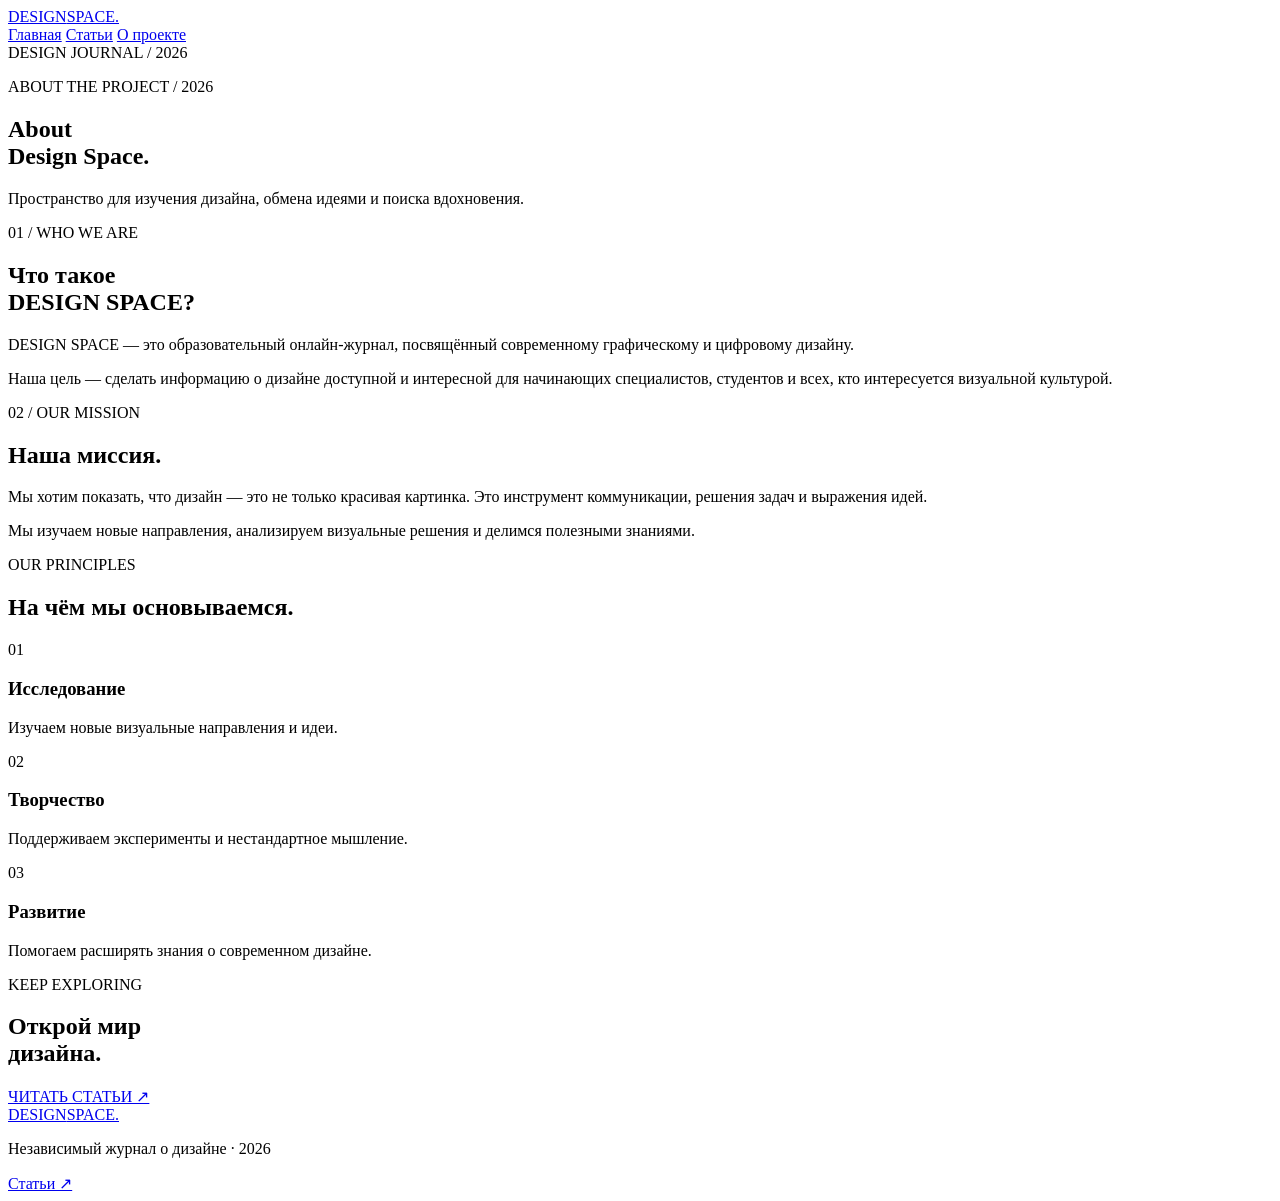
==== about.html @ 2e9f9f89 "Create about.html" ====
<!DOCTYPE html>
<html lang="ru">
<head>
    <meta charset="UTF-8">
    <meta name="viewport" content="width=device-width, initial-scale=1.0">
    <title>DESIGN SPACE — О проекте</title>
    <link rel="stylesheet" href="style.css">
</head>
<body>

<header class="header">
    <a href="index.html" class="logo">DESIGN<span>SPACE.</span></a>
    <nav>
        <a href="index.html">Главная</a>
        <a href="articles.html">Статьи</a>
        <a href="about.html" class="active">О проекте</a>
    </nav>
    <div class="header-label">DESIGN JOURNAL / 2026</div>
</header>

<main>
    <section class="page-hero">
        <p class="eyebrow">ABOUT THE PROJECT / 2026</p>
        <h1>About<br><span>Design Space.</span></h1>
        <p>Пространство для изучения дизайна, обмена идеями и поиска вдохновения.</p>
    </section>

    <section class="about-content">
        <div class="section-number">01 / WHO WE ARE</div>
        <div>
            <h2>Что такое<br>DESIGN SPACE?</h2>
            <p>DESIGN SPACE — это образовательный онлайн-журнал, посвящённый современному графическому и цифровому дизайну.</p>
            <p>Наша цель — сделать информацию о дизайне доступной и интересной для начинающих специалистов, студентов и всех, кто интересуется визуальной культурой.</p>
        </div>
    </section>

    <section class="about-content">
        <div class="section-number">02 / OUR MISSION</div>
        <div>
            <h2>Наша миссия.</h2>
            <p>Мы хотим показать, что дизайн — это не только красивая картинка. Это инструмент коммуникации, решения задач и выражения идей.</p>
            <p>Мы изучаем новые направления, анализируем визуальные решения и делимся полезными знаниями.</p>
        </div>
    </section>

    <section class="values">
        <p class="eyebrow">OUR PRINCIPLES</p>
        <h2>На чём мы основываемся.</h2>

        <div class="value-grid">
            <div class="value-card">
                <span>01</span>
                <h3>Исследование</h3>
                <p>Изучаем новые визуальные направления и идеи.</p>
            </div>
            <div class="value-card">
                <span>02</span>
                <h3>Творчество</h3>
                <p>Поддерживаем эксперименты и нестандартное мышление.</p>
            </div>
            <div class="value-card">
                <span>03</span>
                <h3>Развитие</h3>
                <p>Помогаем расширять знания о современном дизайне.</p>
            </div>
        </div>
    </section>

    <section class="bottom-link">
        <div>
            <p class="eyebrow">KEEP EXPLORING</p>
            <h2>Открой мир<br>дизайна.</h2>
        </div>
        <a href="articles.html" class="button">ЧИТАТЬ СТАТЬИ ↗</a>
    </section>
</main>

<footer>
    <a href="index.html" class="logo">DESIGN<span>SPACE.</span></a>
    <p>Независимый журнал о дизайне · 2026</p>
    <a href="articles.html">Статьи ↗</a>
</footer>

</body>
</html>
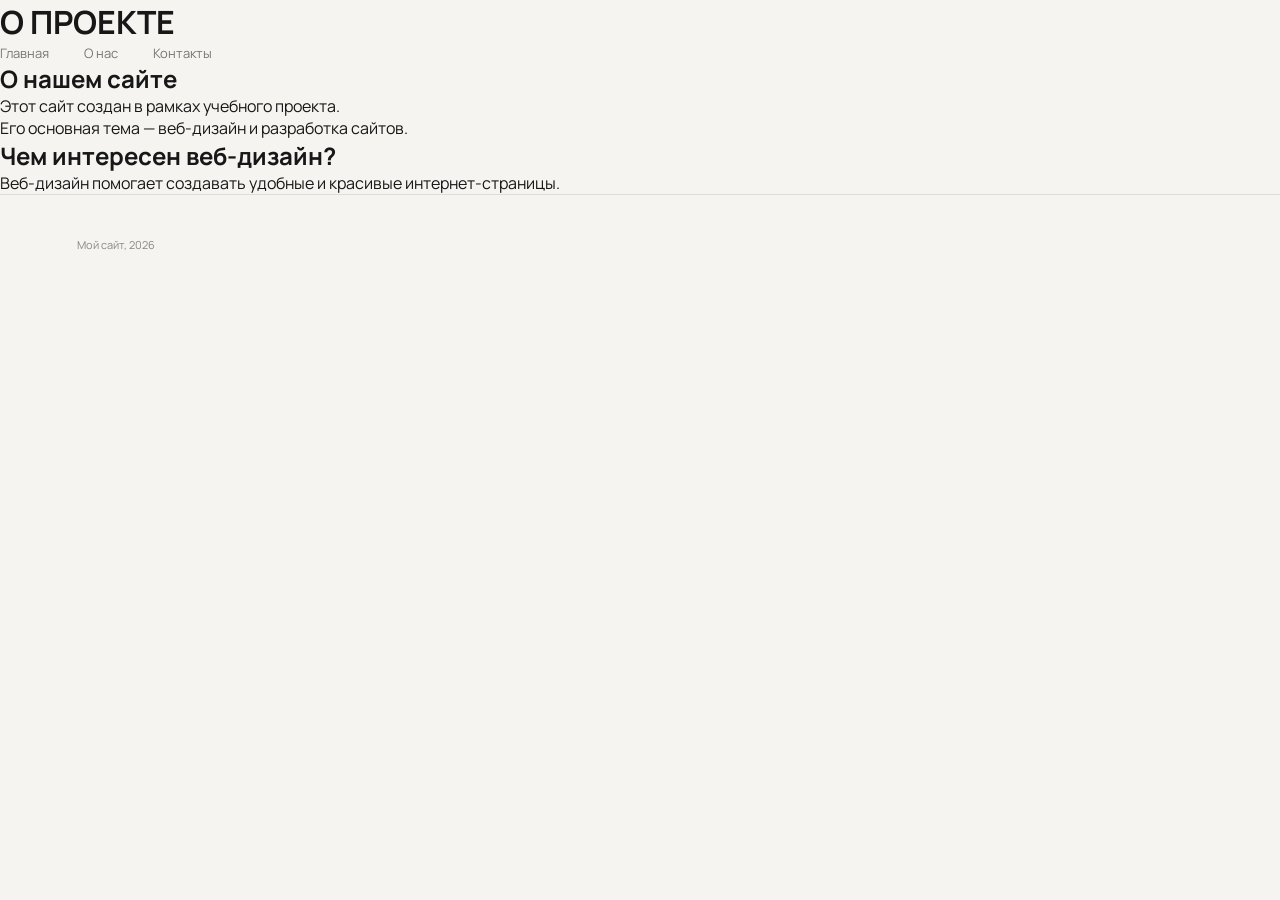
==== commit 03ca683a: "Update about.html" ====
--- a/about.html
+++ b/about.html
@@ -1,85 +1,34 @@
+
 
 <!DOCTYPE html>
 <html lang="ru">
 <head>
     <meta charset="UTF-8">
-    <meta name="viewport" content="width=device-width, initial-scale=1.0">
-    <title>DESIGN SPACE — О проекте</title>
+    <title>О нас</title>
     <link rel="stylesheet" href="style.css">
 </head>
 <body>
 
-<header class="header">
-    <a href="index.html" class="logo">DESIGN<span>SPACE.</span></a>
+<header>
+    <h1>О ПРОЕКТЕ</h1>
     <nav>
         <a href="index.html">Главная</a>
-        <a href="articles.html">Статьи</a>
-        <a href="about.html" class="active">О проекте</a>
+        <a href="about.html">О нас</a>
+        <a href="contacts.html">Контакты</a>
     </nav>
-    <div class="header-label">DESIGN JOURNAL / 2026</div>
 </header>
 
 <main>
-    <section class="page-hero">
-        <p class="eyebrow">ABOUT THE PROJECT / 2026</p>
-        <h1>About<br><span>Design Space.</span></h1>
-        <p>Пространство для изучения дизайна, обмена идеями и поиска вдохновения.</p>
-    </section>
+    <h2>О нашем сайте</h2>
+    <p>Этот сайт создан в рамках учебного проекта.</p>
+    <p>Его основная тема — веб-дизайн и разработка сайтов.</p>
 
-    <section class="about-content">
-        <div class="section-number">01 / WHO WE ARE</div>
-        <div>
-            <h2>Что такое<br>DESIGN SPACE?</h2>
-            <p>DESIGN SPACE — это образовательный онлайн-журнал, посвящённый современному графическому и цифровому дизайну.</p>
-            <p>Наша цель — сделать информацию о дизайне доступной и интересной для начинающих специалистов, студентов и всех, кто интересуется визуальной культурой.</p>
-        </div>
-    </section>
-
-    <section class="about-content">
-        <div class="section-number">02 / OUR MISSION</div>
-        <div>
-            <h2>Наша миссия.</h2>
-            <p>Мы хотим показать, что дизайн — это не только красивая картинка. Это инструмент коммуникации, решения задач и выражения идей.</p>
-            <p>Мы изучаем новые направления, анализируем визуальные решения и делимся полезными знаниями.</p>
-        </div>
-    </section>
-
-    <section class="values">
-        <p class="eyebrow">OUR PRINCIPLES</p>
-        <h2>На чём мы основываемся.</h2>
-
-        <div class="value-grid">
-            <div class="value-card">
-                <span>01</span>
-                <h3>Исследование</h3>
-                <p>Изучаем новые визуальные направления и идеи.</p>
-            </div>
-            <div class="value-card">
-                <span>02</span>
-                <h3>Творчество</h3>
-                <p>Поддерживаем эксперименты и нестандартное мышление.</p>
-            </div>
-            <div class="value-card">
-                <span>03</span>
-                <h3>Развитие</h3>
-                <p>Помогаем расширять знания о современном дизайне.</p>
-            </div>
-        </div>
-    </section>
-
-    <section class="bottom-link">
-        <div>
-            <p class="eyebrow">KEEP EXPLORING</p>
-            <h2>Открой мир<br>дизайна.</h2>
-        </div>
-        <a href="articles.html" class="button">ЧИТАТЬ СТАТЬИ ↗</a>
-    </section>
+    <h2>Чем интересен веб-дизайн?</h2>
+    <p>Веб-дизайн помогает создавать удобные и красивые интернет-страницы.</p>
 </main>
 
 <footer>
-    <a href="index.html" class="logo">DESIGN<span>SPACE.</span></a>
-    <p>Независимый журнал о дизайне · 2026</p>
-    <a href="articles.html">Статьи ↗</a>
+    <p>Мой сайт, 2026</p>
 </footer>
 
 </body>
--- a/style.css
+++ b/style.css
@@ -0,0 +1,503 @@
+
+@import url('https://fonts.googleapis.com/css2?family=Manrope:wght@400;500;600;700;800&display=swap');
+
+* {
+    margin: 0;
+    padding: 0;
+    box-sizing: border-box;
+}
+
+html {
+    scroll-behavior: smooth;
+}
+
+body {
+    background: #f5f4f0;
+    color: #171717;
+    font-family: 'Manrope', sans-serif;
+}
+
+a {
+    text-decoration: none;
+    color: inherit;
+}
+
+/* HEADER */
+
+.header {
+    height: 85px;
+    padding: 0 6%;
+    display: flex;
+    align-items: center;
+    justify-content: space-between;
+    border-bottom: 1px solid #deddd8;
+}
+
+.logo {
+    font-size: 23px;
+    font-weight: 800;
+    letter-spacing: -1.5px;
+}
+
+.logo span {
+    color: #a1a092;
+}
+
+nav {
+    display: flex;
+    gap: 35px;
+}
+
+nav a {
+    font-size: 13px;
+    color: #777;
+    transition: 0.3s;
+}
+
+nav a:hover,
+nav a.active {
+    color: #171717;
+}
+
+.header-label {
+    font-size: 10px;
+    letter-spacing: 1px;
+    color: #888;
+}
+
+/* GENERAL */
+
+.eyebrow {
+    font-size: 11px;
+    font-weight: 700;
+    letter-spacing: 2px;
+    color: #88877d;
+}
+
+.section-number {
+    font-size: 11px;
+    letter-spacing: 1px;
+    color: #88877d;
+}
+
+.hero,
+.page-hero {
+    padding: 100px 10% 90px;
+    border-bottom: 1px solid #deddd8;
+}
+
+.hero h1,
+.page-hero h1 {
+    font-size: clamp(65px, 11vw, 150px);
+    line-height: 0.92;
+    letter-spacing: -9px;
+    font-weight: 800;
+    margin: 35px 0;
+}
+
+.hero h1 span,
+.page-hero h1 span {
+    color: #a1a092;
+}
+
+.hero-bottom {
+    display: flex;
+    align-items: end;
+    justify-content: space-between;
+    gap: 30px;
+}
+
+.hero-bottom p,
+.page-hero > p:last-child {
+    max-width: 390px;
+    font-size: 15px;
+    line-height: 1.8;
+    color: #777;
+}
+
+/* BUTTON */
+
+.button {
+    display: inline-block;
+    border: 1px solid #171717;
+    padding: 17px 25px;
+    font-size: 11px;
+    font-weight: 700;
+    letter-spacing: 1px;
+    transition: 0.3s;
+}
+
+.button:hover {
+    background: #171717;
+    color: white;
+}
+
+/* INTRO */
+
+.intro,
+.about-content {
+    padding: 100px 10%;
+    display: grid;
+    grid-template-columns: 1fr 2fr;
+    gap: 40px;
+    border-bottom: 1px solid #deddd8;
+}
+
+.intro h2,
+.about-content h2 {
+    font-size: 48px;
+    line-height: 1.1;
+    letter-spacing: -2px;
+    margin-bottom: 25px;
+}
+
+.intro p,
+.about-content p {
+    max-width: 600px;
+    font-size: 14px;
+    line-height: 1.9;
+    color: #777;
+    margin-bottom: 15px;
+}
+
+/* PROJECTS */
+
+.projects {
+    padding: 100px 10%;
+}
+
+.section-heading {
+    display: flex;
+    justify-content: space-between;
+    align-items: end;
+    margin-bottom: 45px;
+}
+
+.section-heading h2,
+.values h2 {
+    font-size: 42px;
+    letter-spacing: -2px;
+    margin-top: 15px;
+}
+
+.section-heading > span {
+    color: #888;
+    font-size: 12px;
+}
+
+.project-grid {
+    display: grid;
+    grid-template-columns: repeat(3, 1fr);
+    gap: 25px;
+}
+
+.project-image {
+    height: 320px;
+    position: relative;
+    overflow: hidden;
+    display: flex;
+    justify-content: center;
+    align-items: center;
+    margin-bottom: 22px;
+}
+
+.project-image > span {
+    position: absolute;
+    top: 20px;
+    left: 20px;
+    font-size: 12px;
+}
+
+.image-one {
+    background: #d7d4c9;
+}
+
+.image-two {
+    background: #c5c4b7;
+}
+
+.image-three {
+    background: #b8b6aa;
+}
+
+.abstract-shape {
+    width: 150px;
+    height: 200px;
+    background: #242424;
+    transform: rotate(25deg);
+}
+
+.circle-shape {
+    width: 180px;
+    height: 180px;
+    border-radius: 50%;
+    border: 35px solid #272727;
+}
+
+.square-shape {
+    width: 150px;
+    height: 150px;
+    background: #292929;
+    transform: rotate(45deg);
+}
+
+.project-card h3 {
+    font-size: 18px;
+    margin-bottom: 10px;
+}
+
+.project-card p {
+    font-size: 13px;
+    color: #888;
+    line-height: 1.7;
+}
+
+/* QUOTE */
+
+.quote {
+    background: #222;
+    color: #f5f4f0;
+    padding: 100px 10%;
+    text-align: center;
+}
+
+.quote p {
+    font-size: clamp(30px, 5vw, 65px);
+    font-weight: 700;
+    letter-spacing: -3px;
+    margin-bottom: 25px;
+}
+
+.quote span {
+    font-size: 10px;
+    letter-spacing: 2px;
+    color: #aaa;
+}
+
+/* BOTTOM LINK */
+
+.bottom-link {
+    padding: 100px 10%;
+    display: flex;
+    justify-content: space-between;
+    align-items: end;
+}
+
+.bottom-link h2 {
+    font-size: 55px;
+    line-height: 1;
+    letter-spacing: -3px;
+    margin-top: 20px;
+}
+
+/* ARTICLES */
+
+.page-hero {
+    padding-top: 120px;
+    padding-bottom: 100px;
+}
+
+.page-hero > p:last-child {
+    margin-top: 25px;
+}
+
+.articles-list {
+    padding: 30px 10% 100px;
+}
+
+.article {
+    display: grid;
+    grid-template-columns: 70px 1fr auto;
+    gap: 30px;
+    padding: 45px 0;
+    border-bottom: 1px solid #d9d8d2;
+    align-items: start;
+}
+
+.article-number {
+    font-size: 14px;
+    color: #999;
+}
+
+.article-content span {
+    font-size: 10px;
+    letter-spacing: 1px;
+    color: #999;
+}
+
+.article-content h2 {
+    font-size: 27px;
+    margin: 15px 0;
+    letter-spacing: -1px;
+}
+
+.article-content p {
+    font-size: 14px;
+    line-height: 1.8;
+    color: #777;
+    max-width: 600px;
+}
+
+.article-tag {
+    border: 1px solid #ccc;
+    padding: 9px 13px;
+    font-size: 10px;
+    letter-spacing: 1px;
+}
+
+/* ABOUT */
+
+.values {
+    padding: 100px 10%;
+}
+
+.values h2 {
+    margin-bottom: 45px;
+}
+
+.value-grid {
+    display: grid;
+    grid-template-columns: repeat(3, 1fr);
+    gap: 20px;
+}
+
+.value-card {
+    padding: 30px;
+    border: 1px solid #deddd8;
+    min-height: 200px;
+}
+
+.value-card span {
+    font-size: 12px;
+    color: #999;
+}
+
+.value-card h3 {
+    margin: 35px 0 12px;
+    font-size: 20px;
+}
+
+.value-card p {
+    font-size: 13px;
+    line-height: 1.7;
+    color: #888;
+}
+
+/* FOOTER */
+
+footer {
+    min-height: 100px;
+    padding: 30px 6%;
+    border-top: 1px solid #deddd8;
+    display: flex;
+    justify-content: space-between;
+    align-items: center;
+    gap: 20px;
+}
+
+footer p,
+footer > a:last-child {
+    font-size: 11px;
+    color: #888;
+}
+
+/* ADAPTIVE */
+
+@media (max-width: 768px) {
+    .header {
+        height: auto;
+        padding: 25px 5%;
+        flex-wrap: wrap;
+        gap: 20px;
+    }
+
+    nav {
+        order: 3;
+        width: 100%;
+        justify-content: space-between;
+        gap: 10px;
+    }
+
+    .header-label {
+        font-size: 8px;
+    }
+
+    .hero,
+    .page-hero {
+        padding: 75px 6%;
+    }
+
+    .hero h1,
+    .page-hero h1 {
+        font-size: 65px;
+        letter-spacing: -4px;
+    }
+
+    .hero-bottom,
+    .bottom-link {
+        align-items: start;
+        flex-direction: column;
+        gap: 30px;
+    }
+
+    .intro,
+    .about-content {
+        padding: 65px 6%;
+        grid-template-columns: 1fr;
+        gap: 25px;
+    }
+
+    .intro h2,
+    .about-content h2 {
+        font-size: 37px;
+    }
+
+    .projects,
+    .values {
+        padding: 65px 6%;
+    }
+
+    .project-grid,
+    .value-grid {
+        grid-template-columns: 1fr;
+    }
+
+    .project-image {
+        height: 280px;
+    }
+
+    .section-heading h2,
+    .values h2 {
+        font-size: 32px;
+    }
+
+    .article {
+        grid-template-columns: 30px 1fr;
+        gap: 15px;
+    }
+
+    .article-tag {
+        display: none;
+    }
+
+    .article-content h2 {
+        font-size: 21px;
+    }
+
+    .quote {
+        padding: 70px 6%;
+    }
+
+    .bottom-link {
+        padding: 70px 6%;
+    }
+
+    .bottom-link h2 {
+        font-size: 45px;
+    }
+
+    footer {
+        flex-direction: column;
+        align-items: start;
+    }
+}
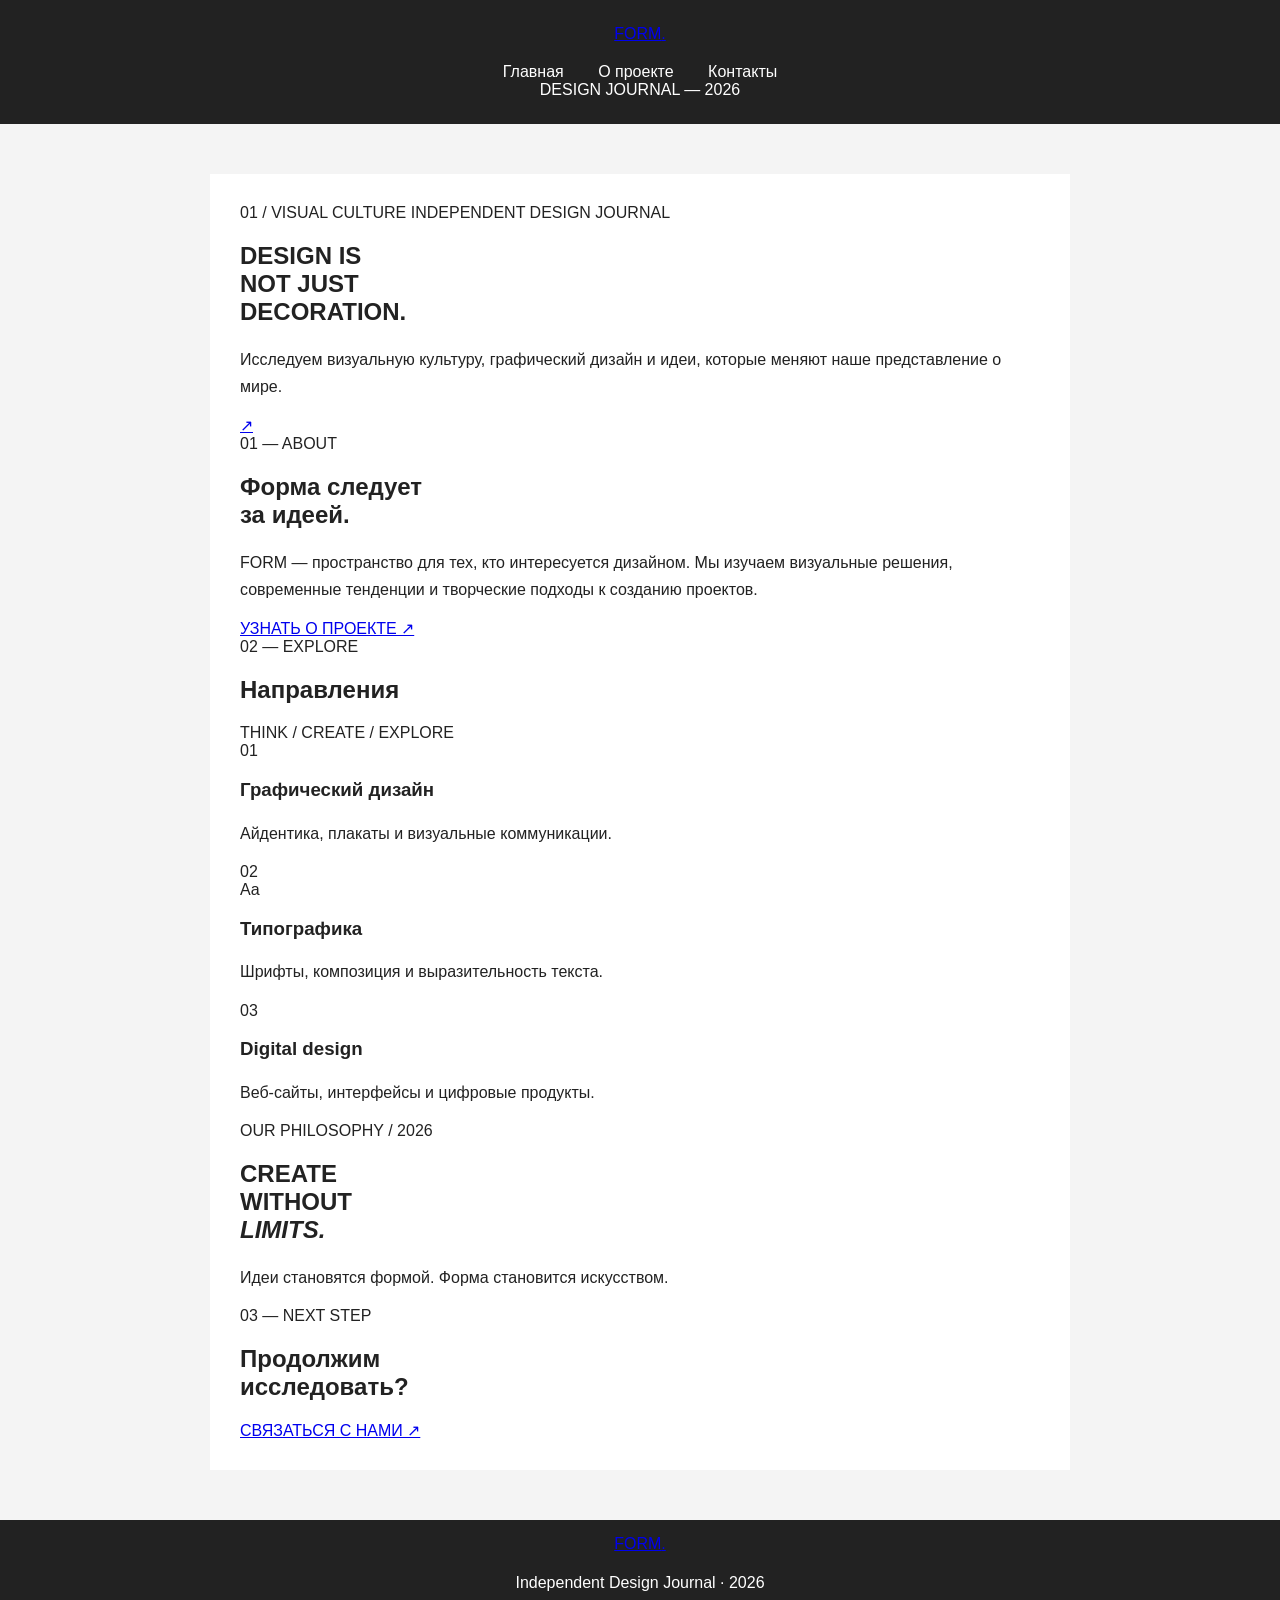
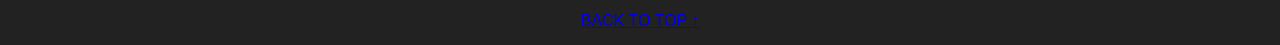
==== commit 6c99985e: "Update about.html" ====
--- a/about.html
+++ b/about.html
@@ -1,34 +1,110 @@
+
 
 
 <!DOCTYPE html>
 <html lang="ru">
 <head>
     <meta charset="UTF-8">
-    <title>О нас</title>
+    <meta name="viewport" content="width=device-width, initial-scale=1.0">
+    <title>FORM — Design Journal</title>
     <link rel="stylesheet" href="style.css">
 </head>
 <body>
 
 <header>
-    <h1>О ПРОЕКТЕ</h1>
+    <a href="index.html" class="logo">FORM<span>.</span></a>
+
     <nav>
-        <a href="index.html">Главная</a>
-        <a href="about.html">О нас</a>
+        <a href="index.html" class="active">Главная</a>
+        <a href="about.html">О проекте</a>
         <a href="contacts.html">Контакты</a>
     </nav>
+
+    <div class="header-right">DESIGN JOURNAL — 2026</div>
 </header>
 
 <main>
-    <h2>О нашем сайте</h2>
-    <p>Этот сайт создан в рамках учебного проекта.</p>
-    <p>Его основная тема — веб-дизайн и разработка сайтов.</p>
+    <section class="hero">
+        <div class="hero-top">
+            <span>01 / VISUAL CULTURE</span>
+            <span>INDEPENDENT DESIGN JOURNAL</span>
+        </div>
 
-    <h2>Чем интересен веб-дизайн?</h2>
-    <p>Веб-дизайн помогает создавать удобные и красивые интернет-страницы.</p>
+        <h1>DESIGN IS<br>NOT JUST<br><span>DECORATION.</span></h1>
+
+        <div class="hero-bottom">
+            <p>Исследуем визуальную культуру, графический дизайн и идеи, которые меняют наше представление о мире.</p>
+            <a href="about.html" class="round-link">↗</a>
+        </div>
+    </section>
+
+    <section class="intro">
+        <div class="label">01 — ABOUT</div>
+        <div class="intro-content">
+            <h2>Форма следует<br>за идеей.</h2>
+            <p>FORM — пространство для тех, кто интересуется дизайном. Мы изучаем визуальные решения, современные тенденции и творческие подходы к созданию проектов.</p>
+            <a href="about.html" class="text-link">УЗНАТЬ О ПРОЕКТЕ ↗</a>
+        </div>
+    </section>
+
+    <section class="directions">
+        <div class="section-top">
+            <div>
+                <div class="label">02 — EXPLORE</div>
+                <h2>Направления</h2>
+            </div>
+            <span>THINK / CREATE / EXPLORE</span>
+        </div>
+
+        <div class="cards">
+            <article class="direction-card">
+                <div class="visual visual-one">
+                    <span>01</span>
+                    <div class="visual-circle"></div>
+                </div>
+                <h3>Графический дизайн</h3>
+                <p>Айдентика, плакаты и визуальные коммуникации.</p>
+            </article>
+
+            <article class="direction-card">
+                <div class="visual visual-two">
+                    <span>02</span>
+                    <div class="visual-text">Aa</div>
+                </div>
+                <h3>Типографика</h3>
+                <p>Шрифты, композиция и выразительность текста.</p>
+            </article>
+
+            <article class="direction-card">
+                <div class="visual visual-three">
+                    <span>03</span>
+                    <div class="visual-square"></div>
+                </div>
+                <h3>Digital design</h3>
+                <p>Веб-сайты, интерфейсы и цифровые продукты.</p>
+            </article>
+        </div>
+    </section>
+
+    <section class="statement">
+        <span>OUR PHILOSOPHY / 2026</span>
+        <h2>CREATE<br>WITHOUT<br><em>LIMITS.</em></h2>
+        <p>Идеи становятся формой. Форма становится искусством.</p>
+    </section>
+
+    <section class="bottom">
+        <div>
+            <div class="label">03 — NEXT STEP</div>
+            <h2>Продолжим<br>исследовать?</h2>
+        </div>
+        <a href="contacts.html" class="button">СВЯЗАТЬСЯ С НАМИ ↗</a>
+    </section>
 </main>
 
 <footer>
-    <p>Мой сайт, 2026</p>
+    <a href="index.html" class="logo">FORM<span>.</span></a>
+    <p>Independent Design Journal · 2026</p>
+    <a href="#top">BACK TO TOP ↑</a>
 </footer>
 
 </body>
--- a/style.css
+++ b/style.css
@@ -1,503 +1,52 @@
 
-@import url('https://fonts.googleapis.com/css2?family=Manrope:wght@400;500;600;700;800&display=swap');
 
-* {
+body {
     margin: 0;
-    padding: 0;
-    box-sizing: border-box;
+    font-family: Arial, sans-serif;
+    background: #f4f4f4;
+    color: #222;
 }
 
-html {
-    scroll-behavior: smooth;
-}
-
-body {
-    background: #f5f4f0;
-    color: #171717;
-    font-family: 'Manrope', sans-serif;
-}
-
-a {
-    text-decoration: none;
-    color: inherit;
-}
-
-/* HEADER */
-
-.header {
-    height: 85px;
-    padding: 0 6%;
-    display: flex;
-    align-items: center;
-    justify-content: space-between;
-    border-bottom: 1px solid #deddd8;
-}
-
-.logo {
-    font-size: 23px;
-    font-weight: 800;
-    letter-spacing: -1.5px;
-}
-
-.logo span {
-    color: #a1a092;
+header {
+    background: #222;
+    color: white;
+    padding: 25px;
+    text-align: center;
 }
 
 nav {
-    display: flex;
-    gap: 35px;
+    margin-top: 20px;
 }
 
 nav a {
-    font-size: 13px;
-    color: #777;
-    transition: 0.3s;
+    color: white;
+    text-decoration: none;
+    margin: 0 15px;
 }
 
-nav a:hover,
-nav a.active {
-    color: #171717;
+nav a:hover {
+    color: #aaa;
 }
 
-.header-label {
-    font-size: 10px;
-    letter-spacing: 1px;
-    color: #888;
+main {
+    max-width: 800px;
+    margin: 50px auto;
+    padding: 30px;
+    background: white;
+    min-height: 250px;
 }
 
-/* GENERAL */
-
-.eyebrow {
-    font-size: 11px;
-    font-weight: 700;
-    letter-spacing: 2px;
-    color: #88877d;
+h2 {
+    margin-bottom: 20px;
 }
 
-.section-number {
-    font-size: 11px;
-    letter-spacing: 1px;
-    color: #88877d;
-}
-
-.hero,
-.page-hero {
-    padding: 100px 10% 90px;
-    border-bottom: 1px solid #deddd8;
-}
-
-.hero h1,
-.page-hero h1 {
-    font-size: clamp(65px, 11vw, 150px);
-    line-height: 0.92;
-    letter-spacing: -9px;
-    font-weight: 800;
-    margin: 35px 0;
-}
-
-.hero h1 span,
-.page-hero h1 span {
-    color: #a1a092;
-}
-
-.hero-bottom {
-    display: flex;
-    align-items: end;
-    justify-content: space-between;
-    gap: 30px;
-}
-
-.hero-bottom p,
-.page-hero > p:last-child {
-    max-width: 390px;
-    font-size: 15px;
-    line-height: 1.8;
-    color: #777;
-}
-
-/* BUTTON */
-
-.button {
-    display: inline-block;
-    border: 1px solid #171717;
-    padding: 17px 25px;
-    font-size: 11px;
-    font-weight: 700;
-    letter-spacing: 1px;
-    transition: 0.3s;
-}
-
-.button:hover {
-    background: #171717;
-    color: white;
-}
-
-/* INTRO */
-
-.intro,
-.about-content {
-    padding: 100px 10%;
-    display: grid;
-    grid-template-columns: 1fr 2fr;
-    gap: 40px;
-    border-bottom: 1px solid #deddd8;
-}
-
-.intro h2,
-.about-content h2 {
-    font-size: 48px;
-    line-height: 1.1;
-    letter-spacing: -2px;
-    margin-bottom: 25px;
-}
-
-.intro p,
-.about-content p {
-    max-width: 600px;
-    font-size: 14px;
-    line-height: 1.9;
-    color: #777;
-    margin-bottom: 15px;
-}
-
-/* PROJECTS */
-
-.projects {
-    padding: 100px 10%;
-}
-
-.section-heading {
-    display: flex;
-    justify-content: space-between;
-    align-items: end;
-    margin-bottom: 45px;
-}
-
-.section-heading h2,
-.values h2 {
-    font-size: 42px;
-    letter-spacing: -2px;
-    margin-top: 15px;
-}
-
-.section-heading > span {
-    color: #888;
-    font-size: 12px;
-}
-
-.project-grid {
-    display: grid;
-    grid-template-columns: repeat(3, 1fr);
-    gap: 25px;
-}
-
-.project-image {
-    height: 320px;
-    position: relative;
-    overflow: hidden;
-    display: flex;
-    justify-content: center;
-    align-items: center;
-    margin-bottom: 22px;
-}
-
-.project-image > span {
-    position: absolute;
-    top: 20px;
-    left: 20px;
-    font-size: 12px;
-}
-
-.image-one {
-    background: #d7d4c9;
-}
-
-.image-two {
-    background: #c5c4b7;
-}
-
-.image-three {
-    background: #b8b6aa;
-}
-
-.abstract-shape {
-    width: 150px;
-    height: 200px;
-    background: #242424;
-    transform: rotate(25deg);
-}
-
-.circle-shape {
-    width: 180px;
-    height: 180px;
-    border-radius: 50%;
-    border: 35px solid #272727;
-}
-
-.square-shape {
-    width: 150px;
-    height: 150px;
-    background: #292929;
-    transform: rotate(45deg);
-}
-
-.project-card h3 {
-    font-size: 18px;
-    margin-bottom: 10px;
-}
-
-.project-card p {
-    font-size: 13px;
-    color: #888;
+p {
     line-height: 1.7;
 }
 
-/* QUOTE */
-
-.quote {
+footer {
     background: #222;
-    color: #f5f4f0;
-    padding: 100px 10%;
+    color: white;
     text-align: center;
+    padding: 15px;
 }
-
-.quote p {
-    font-size: clamp(30px, 5vw, 65px);
-    font-weight: 700;
-    letter-spacing: -3px;
-    margin-bottom: 25px;
-}
-
-.quote span {
-    font-size: 10px;
-    letter-spacing: 2px;
-    color: #aaa;
-}
-
-/* BOTTOM LINK */
-
-.bottom-link {
-    padding: 100px 10%;
-    display: flex;
-    justify-content: space-between;
-    align-items: end;
-}
-
-.bottom-link h2 {
-    font-size: 55px;
-    line-height: 1;
-    letter-spacing: -3px;
-    margin-top: 20px;
-}
-
-/* ARTICLES */
-
-.page-hero {
-    padding-top: 120px;
-    padding-bottom: 100px;
-}
-
-.page-hero > p:last-child {
-    margin-top: 25px;
-}
-
-.articles-list {
-    padding: 30px 10% 100px;
-}
-
-.article {
-    display: grid;
-    grid-template-columns: 70px 1fr auto;
-    gap: 30px;
-    padding: 45px 0;
-    border-bottom: 1px solid #d9d8d2;
-    align-items: start;
-}
-
-.article-number {
-    font-size: 14px;
-    color: #999;
-}
-
-.article-content span {
-    font-size: 10px;
-    letter-spacing: 1px;
-    color: #999;
-}
-
-.article-content h2 {
-    font-size: 27px;
-    margin: 15px 0;
-    letter-spacing: -1px;
-}
-
-.article-content p {
-    font-size: 14px;
-    line-height: 1.8;
-    color: #777;
-    max-width: 600px;
-}
-
-.article-tag {
-    border: 1px solid #ccc;
-    padding: 9px 13px;
-    font-size: 10px;
-    letter-spacing: 1px;
-}
-
-/* ABOUT */
-
-.values {
-    padding: 100px 10%;
-}
-
-.values h2 {
-    margin-bottom: 45px;
-}
-
-.value-grid {
-    display: grid;
-    grid-template-columns: repeat(3, 1fr);
-    gap: 20px;
-}
-
-.value-card {
-    padding: 30px;
-    border: 1px solid #deddd8;
-    min-height: 200px;
-}
-
-.value-card span {
-    font-size: 12px;
-    color: #999;
-}
-
-.value-card h3 {
-    margin: 35px 0 12px;
-    font-size: 20px;
-}
-
-.value-card p {
-    font-size: 13px;
-    line-height: 1.7;
-    color: #888;
-}
-
-/* FOOTER */
-
-footer {
-    min-height: 100px;
-    padding: 30px 6%;
-    border-top: 1px solid #deddd8;
-    display: flex;
-    justify-content: space-between;
-    align-items: center;
-    gap: 20px;
-}
-
-footer p,
-footer > a:last-child {
-    font-size: 11px;
-    color: #888;
-}
-
-/* ADAPTIVE */
-
-@media (max-width: 768px) {
-    .header {
-        height: auto;
-        padding: 25px 5%;
-        flex-wrap: wrap;
-        gap: 20px;
-    }
-
-    nav {
-        order: 3;
-        width: 100%;
-        justify-content: space-between;
-        gap: 10px;
-    }
-
-    .header-label {
-        font-size: 8px;
-    }
-
-    .hero,
-    .page-hero {
-        padding: 75px 6%;
-    }
-
-    .hero h1,
-    .page-hero h1 {
-        font-size: 65px;
-        letter-spacing: -4px;
-    }
-
-    .hero-bottom,
-    .bottom-link {
-        align-items: start;
-        flex-direction: column;
-        gap: 30px;
-    }
-
-    .intro,
-    .about-content {
-        padding: 65px 6%;
-        grid-template-columns: 1fr;
-        gap: 25px;
-    }
-
-    .intro h2,
-    .about-content h2 {
-        font-size: 37px;
-    }
-
-    .projects,
-    .values {
-        padding: 65px 6%;
-    }
-
-    .project-grid,
-    .value-grid {
-        grid-template-columns: 1fr;
-    }
-
-    .project-image {
-        height: 280px;
-    }
-
-    .section-heading h2,
-    .values h2 {
-        font-size: 32px;
-    }
-
-    .article {
-        grid-template-columns: 30px 1fr;
-        gap: 15px;
-    }
-
-    .article-tag {
-        display: none;
-    }
-
-    .article-content h2 {
-        font-size: 21px;
-    }
-
-    .quote {
-        padding: 70px 6%;
-    }
-
-    .bottom-link {
-        padding: 70px 6%;
-    }
-
-    .bottom-link h2 {
-        font-size: 45px;
-    }
-
-    footer {
-        flex-direction: column;
-        align-items: start;
-    }
-}
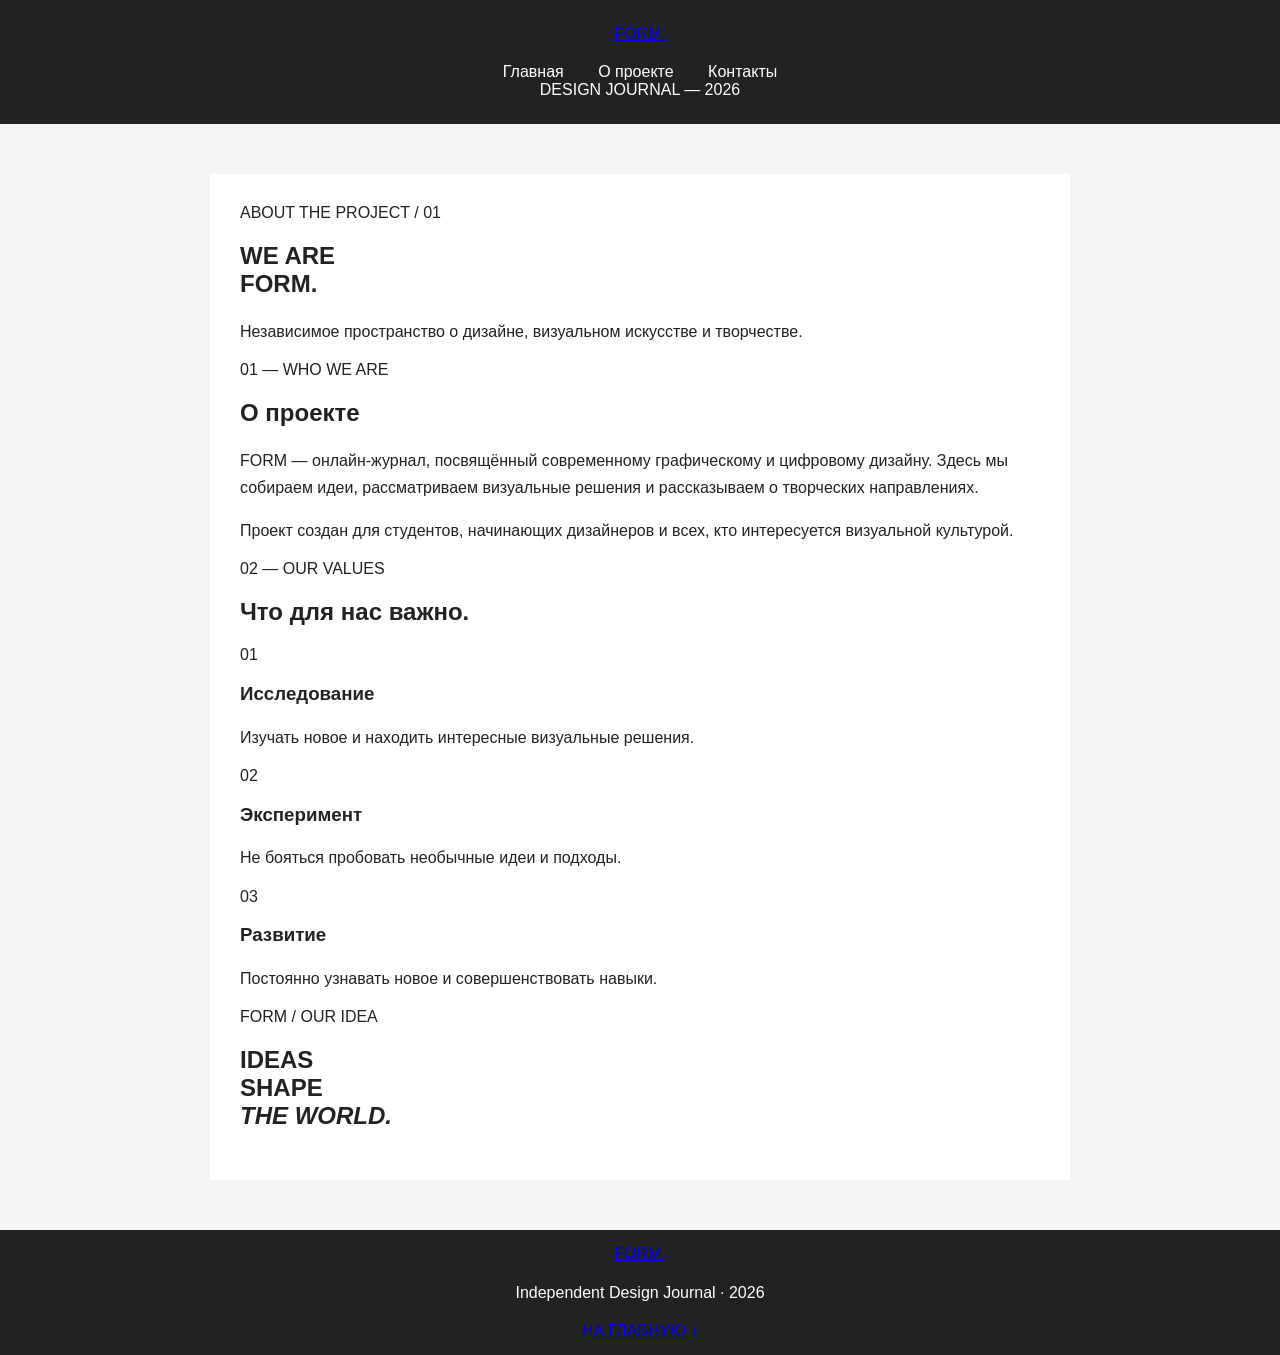
==== commit 269938f6: "Update about.html" ====
--- a/about.html
+++ b/about.html
@@ -1,3 +1,4 @@
+
 
 
 
@@ -6,106 +7,72 @@
 <head>
     <meta charset="UTF-8">
     <meta name="viewport" content="width=device-width, initial-scale=1.0">
-    <title>FORM — Design Journal</title>
+    <title>FORM — О проекте</title>
     <link rel="stylesheet" href="style.css">
 </head>
 <body>
 
 <header>
     <a href="index.html" class="logo">FORM<span>.</span></a>
-
     <nav>
-        <a href="index.html" class="active">Главная</a>
-        <a href="about.html">О проекте</a>
+        <a href="index.html">Главная</a>
+        <a href="about.html" class="active">О проекте</a>
         <a href="contacts.html">Контакты</a>
     </nav>
-
     <div class="header-right">DESIGN JOURNAL — 2026</div>
 </header>
 
 <main>
-    <section class="hero">
-        <div class="hero-top">
-            <span>01 / VISUAL CULTURE</span>
-            <span>INDEPENDENT DESIGN JOURNAL</span>
-        </div>
+    <section class="page-hero">
+        <div class="label">ABOUT THE PROJECT / 01</div>
+        <h1>WE ARE<br><span>FORM.</span></h1>
+        <p>Независимое пространство о дизайне, визуальном искусстве и творчестве.</p>
+    </section>
 
-        <h1>DESIGN IS<br>NOT JUST<br><span>DECORATION.</span></h1>
-
-        <div class="hero-bottom">
-            <p>Исследуем визуальную культуру, графический дизайн и идеи, которые меняют наше представление о мире.</p>
-            <a href="about.html" class="round-link">↗</a>
+    <section class="intro">
+        <div class="label">01 — WHO WE ARE</div>
+        <div class="intro-content">
+            <h2>О проекте</h2>
+            <p>FORM — онлайн-журнал, посвящённый современному графическому и цифровому дизайну. Здесь мы собираем идеи, рассматриваем визуальные решения и рассказываем о творческих направлениях.</p>
+            <p>Проект создан для студентов, начинающих дизайнеров и всех, кто интересуется визуальной культурой.</p>
         </div>
     </section>
 
-    <section class="intro">
-        <div class="label">01 — ABOUT</div>
-        <div class="intro-content">
-            <h2>Форма следует<br>за идеей.</h2>
-            <p>FORM — пространство для тех, кто интересуется дизайном. Мы изучаем визуальные решения, современные тенденции и творческие подходы к созданию проектов.</p>
-            <a href="about.html" class="text-link">УЗНАТЬ О ПРОЕКТЕ ↗</a>
-        </div>
-    </section>
+    <section class="values">
+        <div class="label">02 — OUR VALUES</div>
+        <h2>Что для нас важно.</h2>
 
-    <section class="directions">
-        <div class="section-top">
+        <div class="value-list">
             <div>
-                <div class="label">02 — EXPLORE</div>
-                <h2>Направления</h2>
+                <span>01</span>
+                <h3>Исследование</h3>
+                <p>Изучать новое и находить интересные визуальные решения.</p>
             </div>
-            <span>THINK / CREATE / EXPLORE</span>
-        </div>
-
-        <div class="cards">
-            <article class="direction-card">
-                <div class="visual visual-one">
-                    <span>01</span>
-                    <div class="visual-circle"></div>
-                </div>
-                <h3>Графический дизайн</h3>
-                <p>Айдентика, плакаты и визуальные коммуникации.</p>
-            </article>
-
-            <article class="direction-card">
-                <div class="visual visual-two">
-                    <span>02</span>
-                    <div class="visual-text">Aa</div>
-                </div>
-                <h3>Типографика</h3>
-                <p>Шрифты, композиция и выразительность текста.</p>
-            </article>
-
-            <article class="direction-card">
-                <div class="visual visual-three">
-                    <span>03</span>
-                    <div class="visual-square"></div>
-                </div>
-                <h3>Digital design</h3>
-                <p>Веб-сайты, интерфейсы и цифровые продукты.</p>
-            </article>
+            <div>
+                <span>02</span>
+                <h3>Эксперимент</h3>
+                <p>Не бояться пробовать необычные идеи и подходы.</p>
+            </div>
+            <div>
+                <span>03</span>
+                <h3>Развитие</h3>
+                <p>Постоянно узнавать новое и совершенствовать навыки.</p>
+            </div>
         </div>
     </section>
 
     <section class="statement">
-        <span>OUR PHILOSOPHY / 2026</span>
-        <h2>CREATE<br>WITHOUT<br><em>LIMITS.</em></h2>
-        <p>Идеи становятся формой. Форма становится искусством.</p>
-    </section>
-
-    <section class="bottom">
-        <div>
-            <div class="label">03 — NEXT STEP</div>
-            <h2>Продолжим<br>исследовать?</h2>
-        </div>
-        <a href="contacts.html" class="button">СВЯЗАТЬСЯ С НАМИ ↗</a>
+        <span>FORM / OUR IDEA</span>
+        <h2>IDEAS<br>SHAPE<br><em>THE WORLD.</em></h2>
     </section>
 </main>
 
 <footer>
     <a href="index.html" class="logo">FORM<span>.</span></a>
     <p>Independent Design Journal · 2026</p>
-    <a href="#top">BACK TO TOP ↑</a>
+    <a href="index.html">НА ГЛАВНУЮ ↑</a>
 </footer>
 
 </body>
 </html>
+
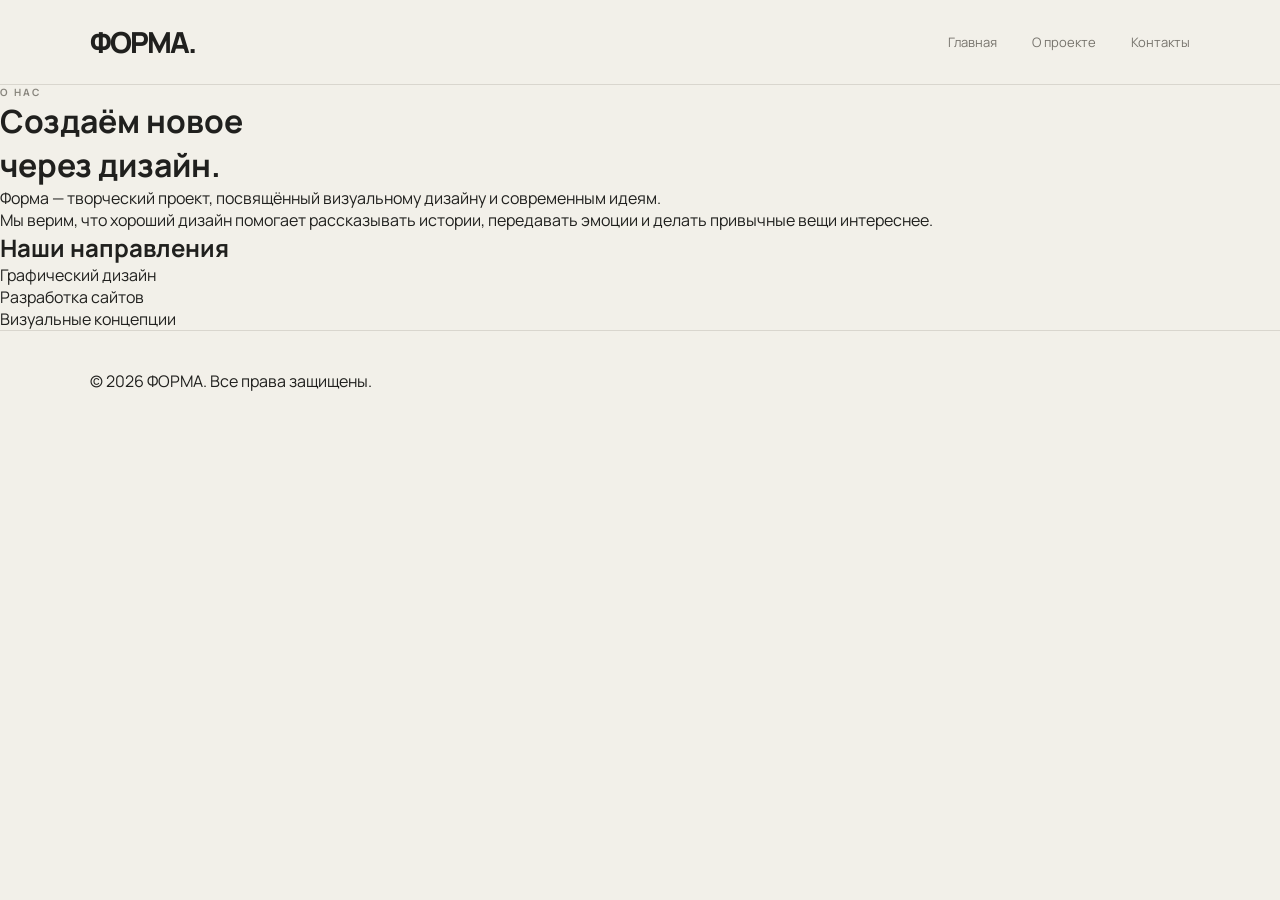
==== commit 8363f4a0: "Update about.html" ====
--- a/about.html
+++ b/about.html
@@ -7,72 +7,49 @@
 <head>
     <meta charset="UTF-8">
     <meta name="viewport" content="width=device-width, initial-scale=1.0">
-    <title>FORM — О проекте</title>
+    <title>О проекте — Форма</title>
     <link rel="stylesheet" href="style.css">
 </head>
 <body>
 
 <header>
-    <a href="index.html" class="logo">FORM<span>.</span></a>
+    <a class="logo" href="index.html">ФОРМА.</a>
+
     <nav>
         <a href="index.html">Главная</a>
-        <a href="about.html" class="active">О проекте</a>
+        <a href="about.html">О проекте</a>
         <a href="contacts.html">Контакты</a>
     </nav>
-    <div class="header-right">DESIGN JOURNAL — 2026</div>
 </header>
 
-<main>
-    <section class="page-hero">
-        <div class="label">ABOUT THE PROJECT / 01</div>
-        <h1>WE ARE<br><span>FORM.</span></h1>
-        <p>Независимое пространство о дизайне, визуальном искусстве и творчестве.</p>
-    </section>
+<main class="content">
+    <p class="label">О НАС</p>
 
-    <section class="intro">
-        <div class="label">01 — WHO WE ARE</div>
-        <div class="intro-content">
-            <h2>О проекте</h2>
-            <p>FORM — онлайн-журнал, посвящённый современному графическому и цифровому дизайну. Здесь мы собираем идеи, рассматриваем визуальные решения и рассказываем о творческих направлениях.</p>
-            <p>Проект создан для студентов, начинающих дизайнеров и всех, кто интересуется визуальной культурой.</p>
-        </div>
-    </section>
+    <h1>Создаём новое<br>через дизайн.</h1>
 
-    <section class="values">
-        <div class="label">02 — OUR VALUES</div>
-        <h2>Что для нас важно.</h2>
+    <p>
+        Форма — творческий проект, посвящённый визуальному
+        дизайну и современным идеям.
+    </p>
 
-        <div class="value-list">
-            <div>
-                <span>01</span>
-                <h3>Исследование</h3>
-                <p>Изучать новое и находить интересные визуальные решения.</p>
-            </div>
-            <div>
-                <span>02</span>
-                <h3>Эксперимент</h3>
-                <p>Не бояться пробовать необычные идеи и подходы.</p>
-            </div>
-            <div>
-                <span>03</span>
-                <h3>Развитие</h3>
-                <p>Постоянно узнавать новое и совершенствовать навыки.</p>
-            </div>
-        </div>
-    </section>
+    <p>
+        Мы верим, что хороший дизайн помогает рассказывать
+        истории, передавать эмоции и делать привычные вещи
+        интереснее.
+    </p>
 
-    <section class="statement">
-        <span>FORM / OUR IDEA</span>
-        <h2>IDEAS<br>SHAPE<br><em>THE WORLD.</em></h2>
-    </section>
+    <h2>Наши направления</h2>
+
+    <div class="services">
+        <div>Графический дизайн</div>
+        <div>Разработка сайтов</div>
+        <div>Визуальные концепции</div>
+    </div>
 </main>
 
 <footer>
-    <a href="index.html" class="logo">FORM<span>.</span></a>
-    <p>Independent Design Journal · 2026</p>
-    <a href="index.html">НА ГЛАВНУЮ ↑</a>
+    © 2026 ФОРМА. Все права защищены.
 </footer>
 
 </body>
 </html>
-
--- a/style.css
+++ b/style.css
@@ -1,52 +1,523 @@
 
+
+@import url('https://fonts.googleapis.com/css2?family=Manrope:wght@400;500;600;700;800&display=swap');
+
+* {
+    margin: 0;
+    padding: 0;
+    box-sizing: border-box;
+}
 
 body {
-    margin: 0;
-    font-family: Arial, sans-serif;
-    background: #f4f4f4;
-    color: #222;
-}
+    background: #f2f0e9;
+    color: #20201e;
+    font-family: 'Manrope', Arial, sans-serif;
+}
+
+a {
+    color: inherit;
+    text-decoration: none;
+}
+
+/* HEADER */
 
 header {
-    background: #222;
+    height: 85px;
+    padding: 0 7%;
+    display: flex;
+    align-items: center;
+    justify-content: space-between;
+    border-bottom: 1px solid #d9d6ce;
+}
+
+.logo {
+    font-size: 29px;
+    font-weight: 800;
+    letter-spacing: -2px;
+}
+
+.logo span {
+    color: #e65d36;
+}
+
+nav {
+    display: flex;
+    gap: 35px;
+}
+
+nav a {
+    font-size: 13px;
+    color: #77746d;
+}
+
+nav a:hover,
+nav a.active {
+    color: #e65d36;
+}
+
+.header-right {
+    font-size: 9px;
+    letter-spacing: 1.5px;
+    color: #88857d;
+}
+
+/* HERO */
+
+.hero {
+    padding: 65px 10% 85px;
+    border-bottom: 1px solid #d9d6ce;
+}
+
+.hero-top {
+    display: flex;
+    justify-content: space-between;
+    font-size: 10px;
+    letter-spacing: 1.5px;
+    color: #858178;
+}
+
+.hero h1,
+.page-hero h1 {
+    font-size: clamp(65px, 10vw, 135px);
+    line-height: 0.88;
+    letter-spacing: -9px;
+    margin: 85px 0 45px;
+    font-weight: 800;
+}
+
+.hero h1 span,
+.page-hero h1 span {
+    color: #e65d36;
+}
+
+.hero-bottom {
+    display: flex;
+    align-items: end;
+    justify-content: space-between;
+}
+
+.hero-bottom p {
+    max-width: 390px;
+    font-size: 14px;
+    line-height: 1.8;
+    color: #77746d;
+}
+
+.round-link {
+    width: 65px;
+    height: 65px;
+    border-radius: 50%;
+    background: #e65d36;
     color: white;
-    padding: 25px;
-    text-align: center;
-}
-
-nav {
+    display: grid;
+    place-items: center;
+    font-size: 28px;
+    transition: 0.3s;
+}
+
+.round-link:hover {
+    transform: rotate(45deg);
+}
+
+/* INTRO */
+
+.intro {
+    padding: 110px 10%;
+    display: grid;
+    grid-template-columns: 1fr 2fr;
+    gap: 50px;
+    border-bottom: 1px solid #d9d6ce;
+}
+
+.label {
+    font-size: 10px;
+    letter-spacing: 2px;
+    color: #88857d;
+    font-weight: 700;
+}
+
+.intro-content h2 {
+    font-size: 55px;
+    line-height: 1.05;
+    letter-spacing: -3px;
+    margin-bottom: 25px;
+}
+
+.intro-content p {
+    max-width: 570px;
+    font-size: 14px;
+    line-height: 1.9;
+    color: #77746d;
+    margin-bottom: 15px;
+}
+
+.text-link {
+    display: inline-block;
+    margin-top: 25px;
+    font-size: 11px;
+    font-weight: 700;
+    letter-spacing: 1px;
+    border-bottom: 1px solid #e65d36;
+    padding-bottom: 7px;
+}
+
+/* DIRECTIONS */
+
+.directions {
+    padding: 100px 10%;
+}
+
+.section-top {
+    display: flex;
+    justify-content: space-between;
+    align-items: end;
+    margin-bottom: 45px;
+}
+
+.section-top h2,
+.values > h2 {
+    font-size: 45px;
+    letter-spacing: -2px;
+    margin-top: 15px;
+}
+
+.section-top > span {
+    font-size: 9px;
+    letter-spacing: 1px;
+    color: #88857d;
+}
+
+.cards {
+    display: grid;
+    grid-template-columns: repeat(3, 1fr);
+    gap: 25px;
+}
+
+.visual {
+    height: 310px;
+    position: relative;
+    display: flex;
+    justify-content: center;
+    align-items: center;
+    overflow: hidden;
+    margin-bottom: 20px;
+}
+
+.visual > span {
+    position: absolute;
+    top: 20px;
+    left: 20px;
+    font-size: 11px;
+}
+
+.visual-one {
+    background: #e4b5a1;
+}
+
+.visual-two {
+    background: #d4d0c3;
+}
+
+.visual-three {
+    background: #b6b9ae;
+}
+
+.visual-circle {
+    width: 160px;
+    height: 160px;
+    border: 30px solid #272623;
+    border-radius: 50%;
+}
+
+.visual-text {
+    font-size: 125px;
+    font-weight: 800;
+    letter-spacing: -12px;
+}
+
+.visual-square {
+    width: 145px;
+    height: 145px;
+    background: #e65d36;
+    transform: rotate(45deg);
+}
+
+.direction-card h3 {
+    font-size: 19px;
+    margin-bottom: 9px;
+}
+
+.direction-card p {
+    color: #858178;
+    font-size: 13px;
+    line-height: 1.7;
+}
+
+/* STATEMENT */
+
+.statement {
+    background: #22221f;
+    color: #f2f0e9;
+    padding: 90px 10%;
+}
+
+.statement > span {
+    font-size: 10px;
+    letter-spacing: 2px;
+    color: #aaa69c;
+}
+
+.statement h2 {
+    font-size: clamp(65px, 10vw, 125px);
+    line-height: 0.9;
+    letter-spacing: -7px;
+    margin: 55px 0 35px;
+}
+
+.statement h2 em {
+    color: #e65d36;
+    font-style: normal;
+}
+
+.statement p {
+    color: #aaa69c;
+    font-size: 13px;
+}
+
+/* BOTTOM */
+
+.bottom {
+    padding: 100px 10%;
+    display: flex;
+    justify-content: space-between;
+    align-items: end;
+}
+
+.bottom h2 {
+    font-size: 55px;
+    line-height: 1;
+    letter-spacing: -3px;
     margin-top: 20px;
 }
 
-nav a {
+.button {
+    padding: 19px 25px;
+    background: #e65d36;
     color: white;
-    text-decoration: none;
-    margin: 0 15px;
-}
-
-nav a:hover {
-    color: #aaa;
-}
-
-main {
-    max-width: 800px;
-    margin: 50px auto;
-    padding: 30px;
-    background: white;
-    min-height: 250px;
-}
-
-h2 {
-    margin-bottom: 20px;
-}
-
-p {
+    font-size: 10px;
+    font-weight: 700;
+    letter-spacing: 1px;
+    transition: 0.3s;
+}
+
+.button:hover {
+    background: #20201e;
+}
+
+/* OTHER PAGES */
+
+.page-hero {
+    padding: 100px 10%;
+    border-bottom: 1px solid #d9d6ce;
+}
+
+.page-hero h1 {
+    margin: 55px 0 30px;
+}
+
+.page-hero > p:last-child {
+    max-width: 450px;
+    color: #77746d;
+    font-size: 14px;
+    line-height: 1.8;
+}
+
+/* VALUES */
+
+.values {
+    padding: 100px 10%;
+}
+
+.values > h2 {
+    margin: 20px 0 45px;
+}
+
+.value-list > div {
+    display: grid;
+    grid-template-columns: 60px 1fr 1fr;
+    gap: 20px;
+    padding: 30px 0;
+    border-top: 1px solid #d9d6ce;
+    align-items: center;
+}
+
+.value-list span {
+    color: #e65d36;
+    font-size: 12px;
+}
+
+.value-list h3 {
+    font-size: 20px;
+}
+
+.value-list p {
+    font-size: 13px;
+    color: #858178;
     line-height: 1.7;
 }
 
+/* CONTACTS */
+
+.contact-section {
+    padding: 100px 10%;
+    display: grid;
+    grid-template-columns: 1fr 2fr;
+    gap: 50px;
+}
+
+.contact-content h2 {
+    font-size: 60px;
+    letter-spacing: -3px;
+    line-height: 1;
+    margin-bottom: 25px;
+}
+
+.contact-content > p {
+    max-width: 450px;
+    color: #77746d;
+    font-size: 14px;
+    line-height: 1.8;
+    margin-bottom: 40px;
+}
+
+.contact-item {
+    border-top: 1px solid #d9d6ce;
+    padding: 22px 0;
+}
+
+.contact-item span {
+    color: #e65d36;
+    font-size: 10px;
+    letter-spacing: 1px;
+}
+
+.contact-item p {
+    margin-top: 10px;
+    font-size: 15px;
+}
+
+/* FOOTER */
+
 footer {
-    background: #222;
-    color: white;
-    text-align: center;
-    padding: 15px;
-}
+    min-height: 100px;
+    padding: 30px 7%;
+    border-top: 1px solid #d9d6ce;
+    display: flex;
+    justify-content: space-between;
+    align-items: center;
+    gap: 20px;
+}
+
+footer p,
+footer > a:last-child {
+    color: #858178;
+    font-size: 10px;
+}
+
+/* MOBILE */
+
+@media (max-width: 768px) {
+    header {
+        height: auto;
+        padding: 22px 6%;
+        flex-wrap: wrap;
+        gap: 20px;
+    }
+
+    nav {
+        order: 3;
+        width: 100%;
+        justify-content: space-between;
+        gap: 10px;
+    }
+
+    .header-right {
+        font-size: 8px;
+    }
+
+    .hero,
+    .page-hero {
+        padding: 60px 6%;
+    }
+
+    .hero h1,
+    .page-hero h1 {
+        font-size: 65px;
+        letter-spacing: -4px;
+        margin: 60px 0 35px;
+    }
+
+    .hero-top {
+        gap: 20px;
+        font-size: 8px;
+    }
+
+    .intro,
+    .contact-section {
+        grid-template-columns: 1fr;
+        padding: 65px 6%;
+        gap: 30px;
+    }
+
+    .intro-content h2,
+    .contact-content h2 {
+        font-size: 42px;
+    }
+
+    .directions,
+    .values {
+        padding: 65px 6%;
+    }
+
+    .cards {
+        grid-template-columns: 1fr;
+    }
+
+    .visual {
+        height: 280px;
+    }
+
+    .statement {
+        padding: 70px 6%;
+    }
+
+    .statement h2 {
+        font-size: 65px;
+        letter-spacing: -4px;
+    }
+
+    .bottom {
+        padding: 65px 6%;
+        align-items: start;
+        flex-direction: column;
+        gap: 30px;
+    }
+
+    .bottom h2 {
+        font-size: 45px;
+    }
+
+    .value-list > div {
+        grid-template-columns: 35px 1fr;
+    }
+
+    .value-list p {
+        grid-column: 2;
+    }
+
+    footer {
+        flex-direction: column;
+        align-items: start;
+    }
+}
+
